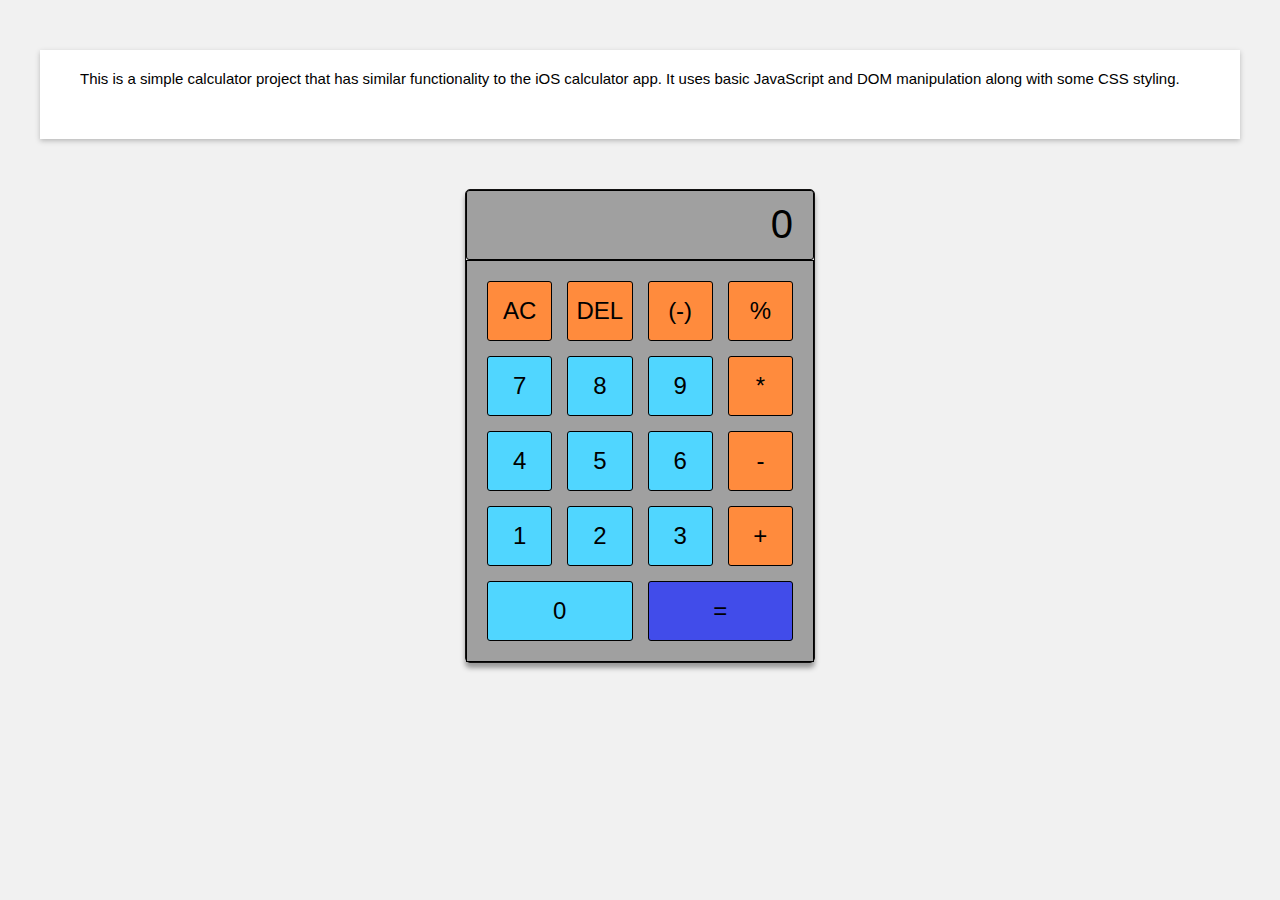
==== index.html @ d8c81721 "Update index" ====
<!DOCTYPE html>
<html lang="en">
<head>
    <meta charset="UTF-8">
    <meta http-equiv="X-UA-Compatible" content="IE=edge">
    <meta name="viewport" content="width=device-width, initial-scale=1.0">
        <title>Calculator</title>

    <div class="text-container">
        <div class="text1">This is a simple calculator project that has similar functionality to the iOS calculator app. It uses basic JavaScript and DOM manipulation along with some CSS styling.</div>
    </div>

    <div class="calc-container">
    <div class="calculator">

        <input type="text" class="screen" value="0" disabled /> 

        <div class="calculator-buttons">
            <button class="operator" id="buttonClear">AC</button>
            <button class="operator" id="buttonDelete">DEL</button>
            <button class="operator" id="buttonNegative">(-)</button>
            <button class="operator" id="buttonDivide">%</button>
            
            <button class="number" id="7">7</button>
            <button class="number" id="8">8</button>
            <button class="number" id="9">9</button>
            <button class="operator" id="buttonMultiply">*</button>
            
            <button class="number" id="4">4</button>
            <button class="number" id="5">5</button>
            <button class="number" id="6">6</button>
            <button class="operator" id="buttonSubtract">-</button>
            
            <button class="number" id="1">1</button>
            <button class="number" id="2">2</button>
            <button class="number" id="3">3</button>
            <button class="operator" id="buttonAdd">+</button>
            
            
            <button class="number" id="zero">0</button>
            <button class="operator" id="buttonEqual">=</button>
        </div>
    </div>
    </div>
</head>
<body>
    
</body>
<script src="calc.js"></script>
<link href="style.css" rel="stylesheet">
</html>
---- style.css ----
html {
  box-sizing: border-box;
}

/* CSS Reset */
*, *::before, *::after { 
  margin: 0;
  padding: 0;
  box-sizing: inherit;
}

:root {
  --gray : rgb(160, 160, 160);
}

body {
  background-color: #f1f1f1;
}

.calc-container {
  display: flex;
  align-items: center;
  justify-content: center;
}

.calculator {
  /* position: absolute;
  top: 50%;
  left: 50%; */
  /* transform: translate(-50%, -50%); */
  border: 1.5px solid rgb(20, 19, 19);
  border-radius: 5px;
  width: 350px;
  margin-top: 40px;
  box-shadow: 0 5px 5px rgb(153, 153, 153);
}

.screen {
  display:grid;
  grid-template-columns: 1fr;
  grid-template-rows: 1fr;
  width: 100%;
  height: 70px;
  border-color: black;
  color: black;
  background-color: var(--gray);
  text-align: right;
  font-size: 2.5rem;
  padding-right: 20px;
  padding-left: 10px;
  border: 1px solid;
  border-radius: 3px;
}

button {
  height: 60px;
  background-color: rgb(80, 214, 255);
  border-radius: 3px;
  border: 1px solid;
  font-size: 1.5rem;
  color: black;
}

.number:hover {
  background-color:rgb(128, 247, 247);
  opacity: 1;
}

button:active {
  background-color:rgb(180, 255, 242);
  transform: translateY(2px);
}

.operator {
  background-color: rgb(255, 139, 61);
}

.calculator-buttons {
  display: grid;
  grid-template-columns: repeat(4, 1fr);
  grid-template-rows: repeat(4, 1fr);
  gap: 15px;
  padding: 20px;
  background-color: var(--gray);
  border: 1px solid;
}

.buttonsOperator {
  display: grid;
    grid-row: 1/5;
    grid-column: 4/5;
  grid-template-columns: subgrid;
  grid-template-rows: subgrid;
}

.operator:hover {
  background-color:rgb(253, 173, 53);
  opacity: 1;
}

#zero {
    grid-column: 1/3;
    grid-row: 5/6;
}

/* #buttonDelete {
  grid-column: 3/4;
  grid-row: 4/5;
} */

#buttonEqual {
  grid-column: 3/5;
  grid-row: 5/6;
  background-color: rgba(38, 53, 255, 0.781);
}

#buttonEqual:hover {
  background-color:rgb(153, 168, 255);
  opacity: 1;
}

.text1 {
  padding: 20px 40px 50px 40px;
  margin: 50px 40px 10px 40px;
  background-color: #fff !important;
  font-family: "Raleway", sans-serif;
  font-size: 15px;
  line-height: 1.25;
  box-shadow: 0 2px 5px rgb(185, 185, 185);
}

.text-container {
  width: 100%;
  position: relative;
}
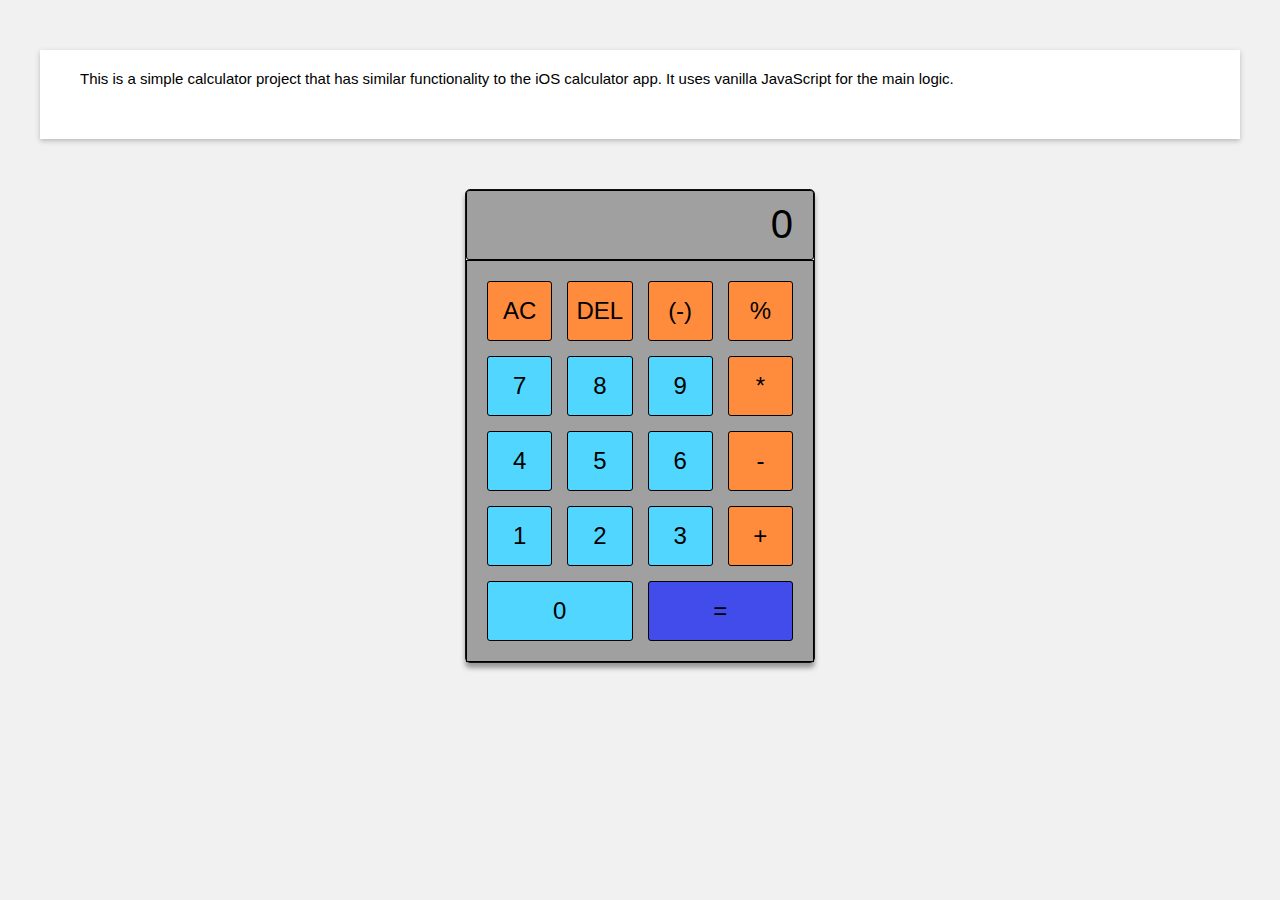
==== commit c2d13e81: "edited readme info on document" ====
--- a/index.html
+++ b/index.html
@@ -7,7 +7,7 @@
         <title>Calculator</title>
 
     <div class="text-container">
-        <div class="text1">This is a simple calculator project that has similar functionality to the iOS calculator app. It uses basic JavaScript and DOM manipulation along with some CSS styling.</div>
+        <div class="text1">This is a simple calculator project that has similar functionality to the iOS calculator app. It uses vanilla JavaScript for the main logic.</div>
     </div>
 
     <div class="calc-container">
--- a/style.css
+++ b/style.css
@@ -64,6 +64,11 @@
 .number:hover {
   background-color:rgb(128, 247, 247);
   opacity: 1;
+  transform: translateY(-1.5px);
+}
+
+.number:active {
+  transform: translateY(2px);
 }
 
 button:active {
@@ -96,6 +101,11 @@
 .operator:hover {
   background-color:rgb(253, 173, 53);
   opacity: 1;
+  transform: translateY(-1.5px);
+}
+
+.operator:active {
+  transform: translateY(2px);
 }
 
 #zero {
@@ -117,6 +127,11 @@
 #buttonEqual:hover {
   background-color:rgb(153, 168, 255);
   opacity: 1;
+  transform: translateY(-1.5px);
+}
+
+#buttonEqual:active {
+  transform: translateY(2px);
 }
 
 .text1 {
